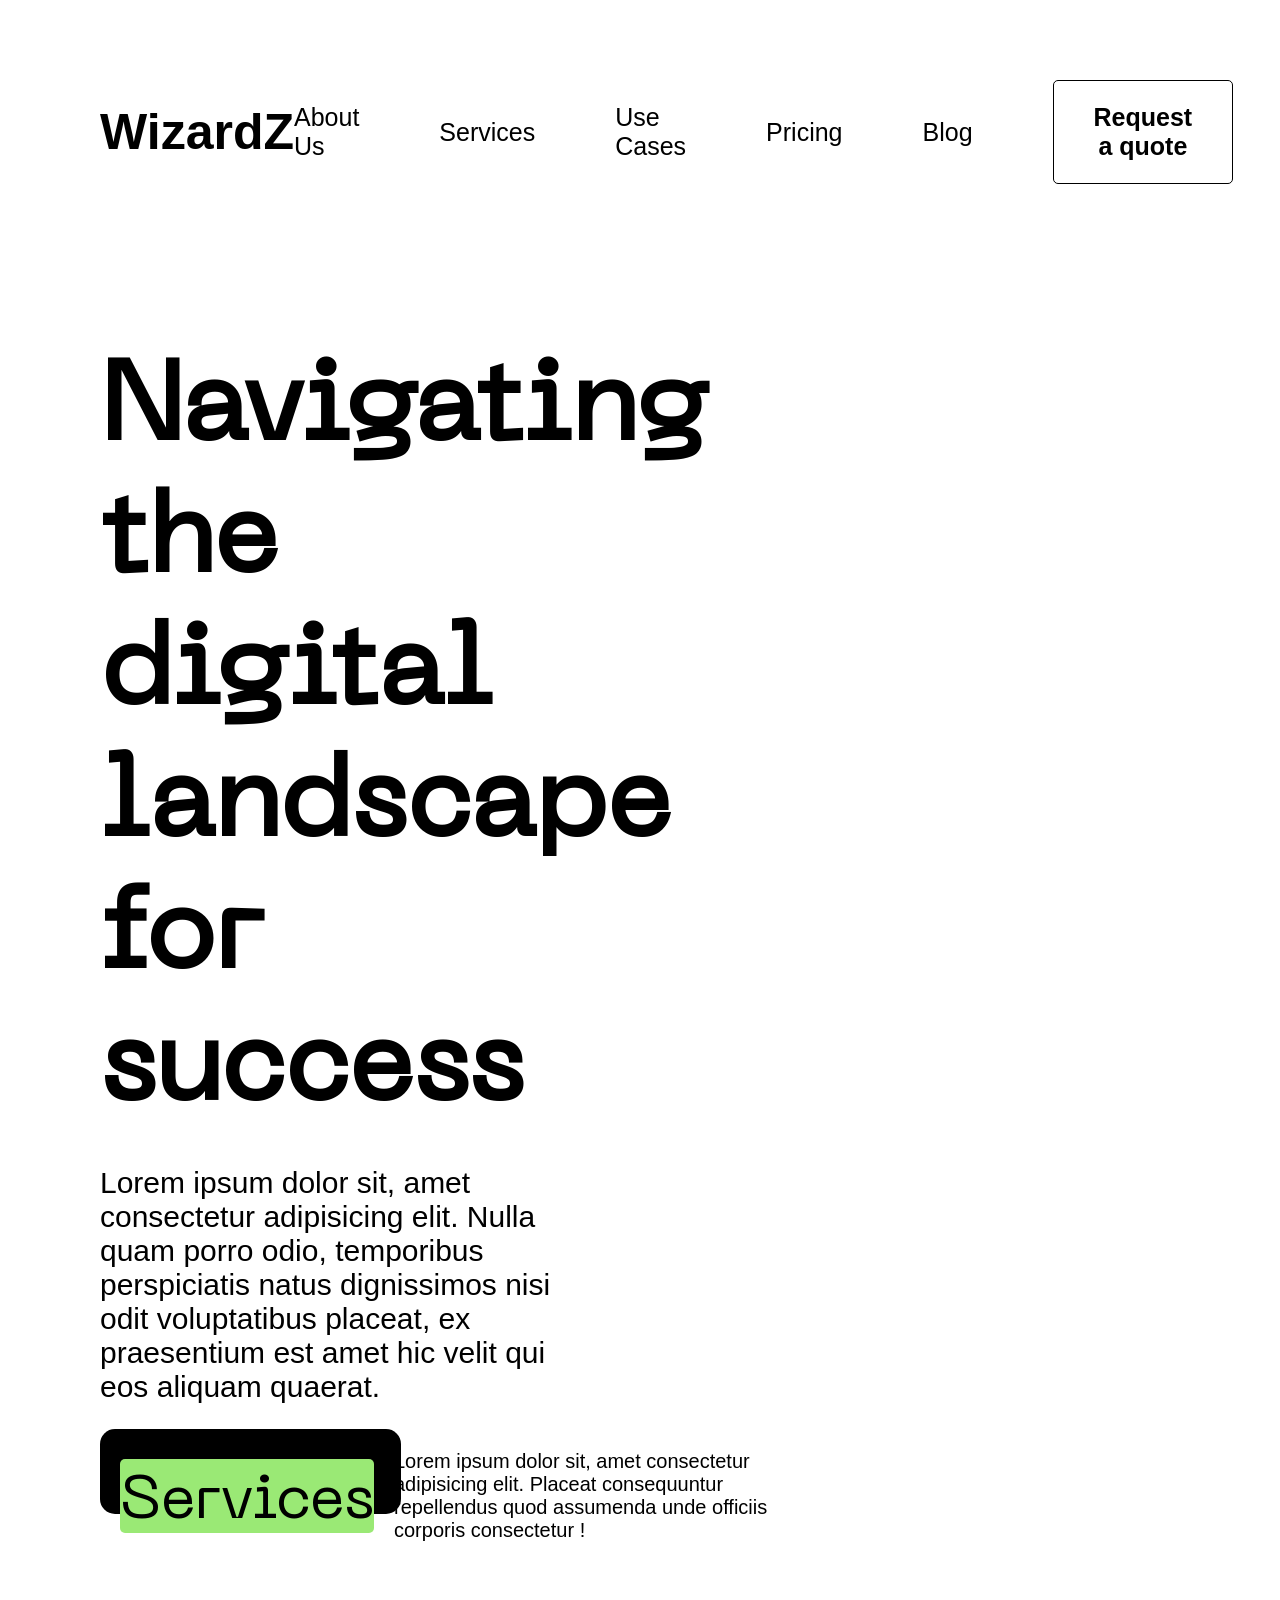
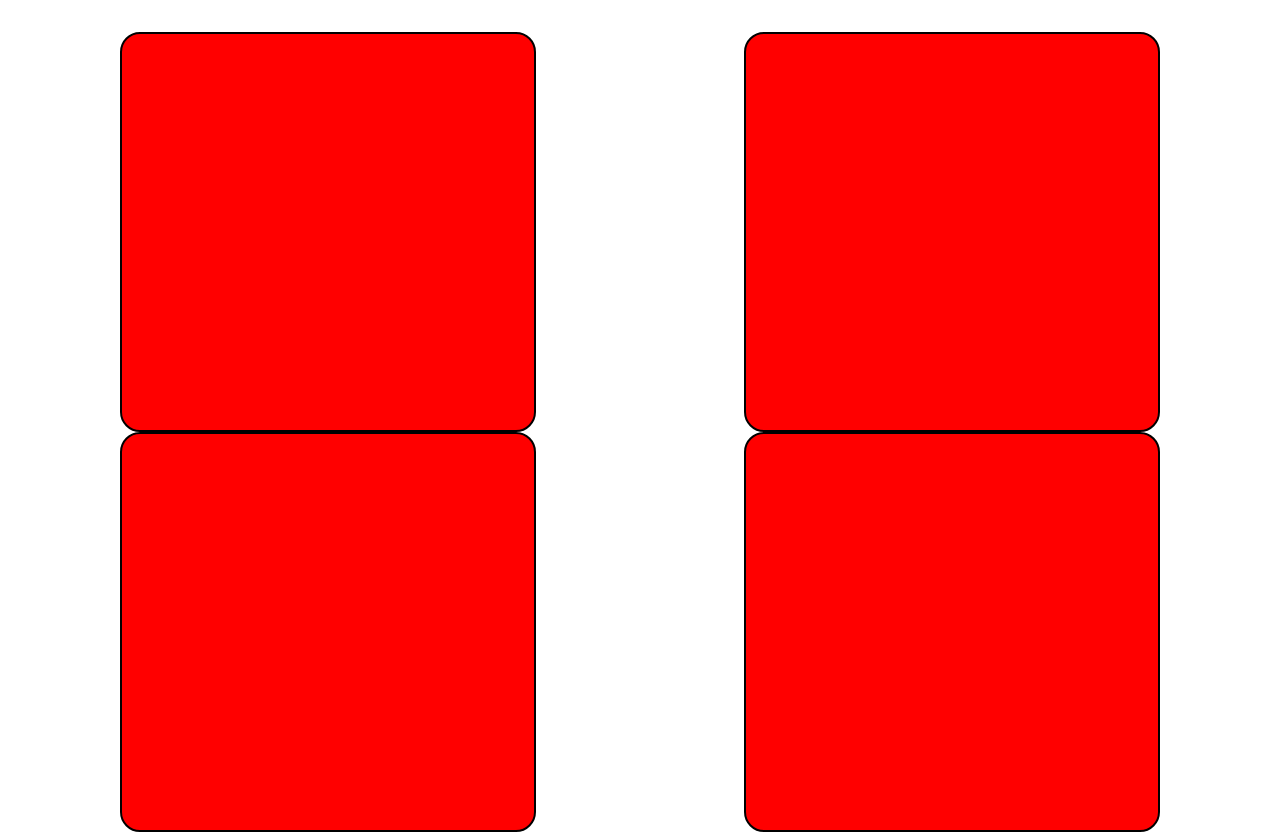
==== 1.html @ 75bb9f53 "Started" ====
<!DOCTYPE html>
<html lang="en">
<head>
    <meta charset="UTF-8">
    <meta name="viewport" content="width=device-width, initial-scale=1.0">
    <link rel="stylesheet" href="style.css">
    <title>Document</title>
    <link
    href="https://cdn.jsdelivr.net/npm/remixicon@4.5.0/fonts/remixicon.css"
    rel="stylesheet"
/> 
</head>
<body>

<section class="section1"> 
    <nav>
        <h1><i class="ri-gemini-fill"></i>WizardZ</h1>
        <div class="part2">
            <h4>About Us</h4>
            <h4>Services</h4>
            <h4>Use Cases </h4>
            <h4>Pricing</h4>
            <h4>Blog</h4>
             <button>Request a quote</button>
        </div>
    </nav>
    <div class="center">
        <div class="center-part1">
            <h1>Navigating the digital landscape for success </h1>
            <p>Lorem ipsum dolor sit, amet consectetur adipisicing elit. Nulla quam porro odio, temporibus perspiciatis natus dignissimos nisi odit voluptatibus placeat, ex praesentium est amet hic velit qui eos aliquam quaerat.

            </p>
            <button>Book a Consultant</button>
        </div>
        <div class="center-part2">
            <img src="https://positivus-kadence.netlify.app/wp-content/uploads/2025/06/home-hero-illustration.webp" alt="">
        </div>
    </div>
<div class="section1bottom">
<img src="https://cdn.freebiesupply.com/images/large/2x/amazon-logo-black-transparent.png" alt="">
<img src="https://images.seeklogo.com/logo-png/27/1/dribbble-logo-png_seeklogo-273044.png" alt="">
<img src="https://www.mac-group.com/wp-content/uploads/2018/02/Hubspot.png" alt="">
<img src="https://encrypted-tbn0.gstatic.com/images?q=tbn:ANd9GcQSivzWA2YknrGRt6tbAa8IoKfS2W2LXWnd7w&s" alt="">
<img src="https://upload.wikimedia.org/wikipedia/commons/7/7a/Logonetflix.png" alt="">
<img src="https://encrypted-tbn0.gstatic.com/images?q=tbn:ANd9GcQbNVWzd6LY-lbJu1dzAuueLZ5ENBaBoduBSg&s" alt="">
</div>
  
</section>

<section class="section2">
    <div class="services">
        <h3>Services</h3>
        <p>Lorem ipsum dolor sit, amet consectetur adipisicing elit. Placeat consequuntur repellendus quod assumenda unde officiis corporis consectetur !
        </p>
    </div>

    <div class="container">
        
        <div class="elem"></div>
        <div class="elem"></div>
        <div class="elem"></div>
        <div class="elem"></div>
    </div>
</section>




    

<script src="https://cdnjs.cloudflare.com/ajax/libs/gsap/3.13.0/gsap.min.js" integrity="sha512-NcZdtrT77bJr4STcmsGAESr06BYGE8woZdSdEgqnpyqac7sugNO+Tr4bGwGF3MsnEkGKhU2KL2xh6Ec+BqsaHA==" crossorigin="anonymous" referrerpolicy="no-referrer"></script>  

<script src="script.js"></script>
</body>
</html>
---- style.css ----
@font-face {
    font-family: japan;
    src: url(./3856NeueMachina.woff2);
}

*{
    margin: 0;
    padding: 0;
    box-sizing: border-box;
    font-family: 'Gill Sans', 'Gill Sans MT', Calibri, 'Trebuchet MS', sans-serif;
}
html,body{
    height: 100%;
    width: 100%;
}


section{
    height: 100%;
    width: 100%;
    position: relative;
}

nav{
    display: flex;
    justify-content: space-between;
    align-items: center;
    padding: 80px 100px;
}
.part2{
    display: flex;
    gap: 80px;
    align-items: center;
    justify-content: center;
}


nav h1{
    font-size: 50px ;
    
}

nav h4{
    font-size: 25px;
    font-weight: 500;


}

nav button{
    padding: 22px 40px;
    font-size: 25px;
    font-weight: 600;
    border-radius: 5px;
    border: 1px solid #000;
    background-color: transparent;
     
}

.center{
    padding: 70px 100px;
    height: 80%;
    width: 100%;
    display: flex;
}

.center-part1{
  
    height: 100%;
    width: 44%;
}


.center-part1 h1{
    font-size: 110px;
    font-family: japan;
    line-height: 1.2;
}

.center-part1 p{
    font-size: 30px;
   width: 95%;
   margin-top: 40px;
   margin-bottom: 25px;

}

.center-part1 button{
    background-color: black;
    color: #fff;
    border-radius: 15px;
    padding: 28px 40px;
    font-size: 25px;
    font-weight: 600;
    border: none;
}

.center-part2{
    height: 100%;
    width: 56%;
    position: relative;
}

.section1bottom{
    display: flex;
    align-items: center;
    justify-content: space-between;
    padding: 300px 120px;
}

.section1bottom img{
    height: 60px;
     
}

.section2 .services{
    align-items: center;
    display: flex;
    padding: 50px 120px;
    justify-content: flex-start;
    gap: 20px;
    margin-top: 500px;
}

.services h3{
background-color: #9AE975;
font-weight: 500;

border-radius: 5px;
font-size: 60px;
font-family: japan;
}
.services p{
    width: 40%;
    font-size: 20px;
    font-weight: 500;
}

.container{
    
    height: 80%;
    width: 100%;
    padding: 40px 120px;
    display: flex;
     justify-content: space-between;
    flex-wrap: wrap;
       
}

.elem{
    flex-shrink: 0;
    height: 400px;
    width: 40%;
    background-color:red;
    border-radius: 20px;
    border: 2px solid #000;
}
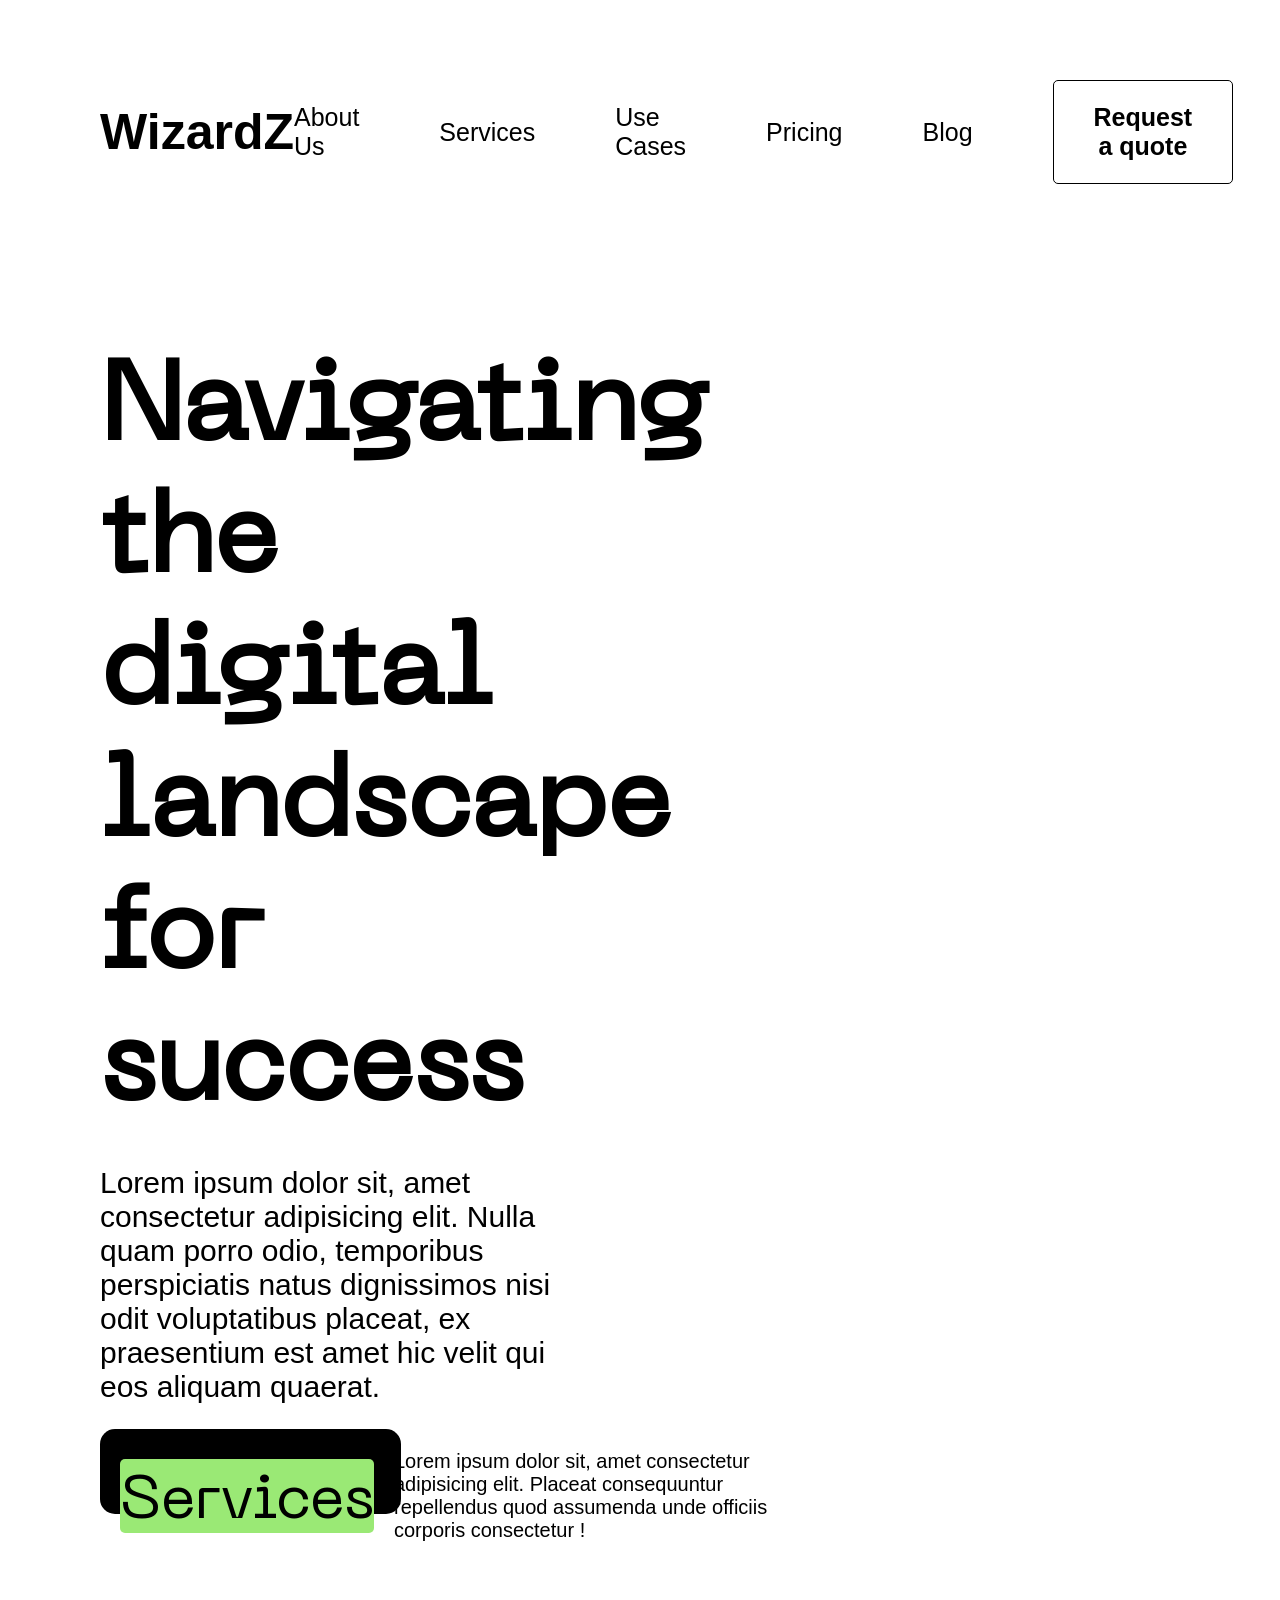
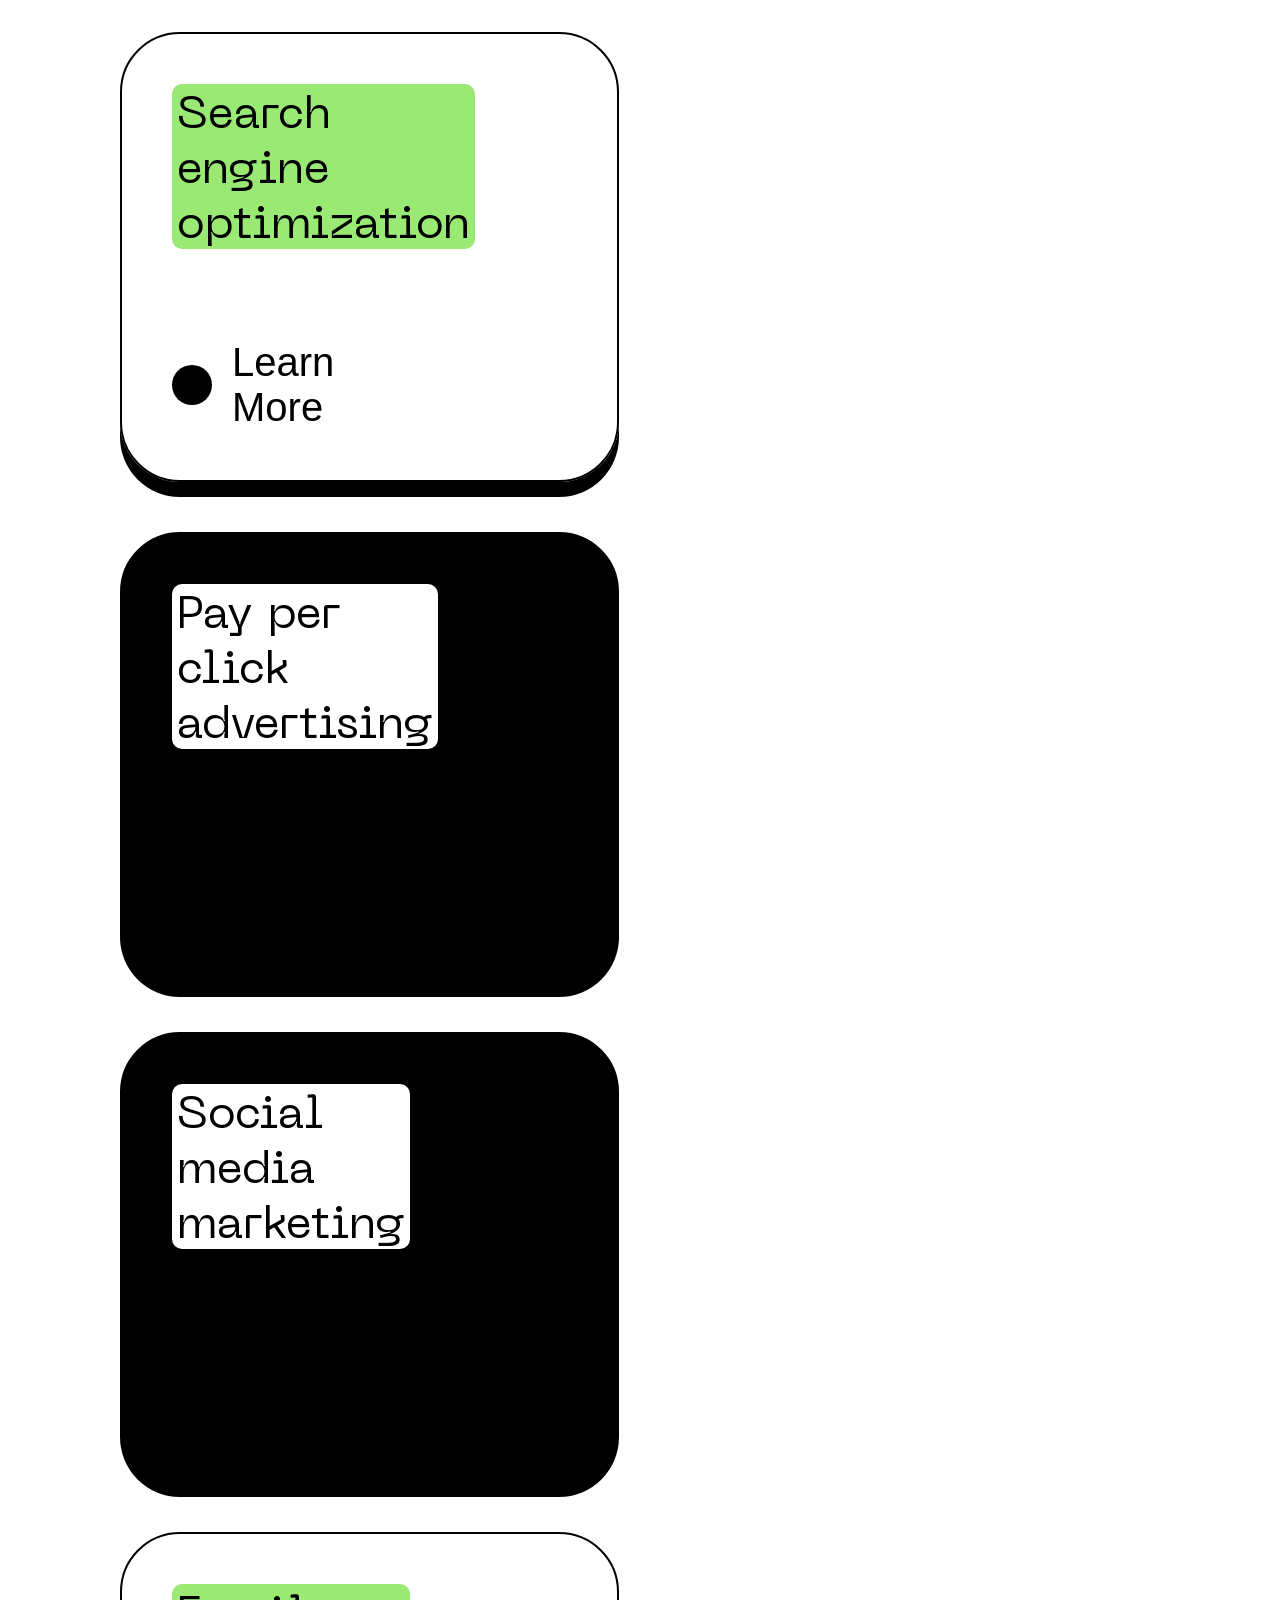
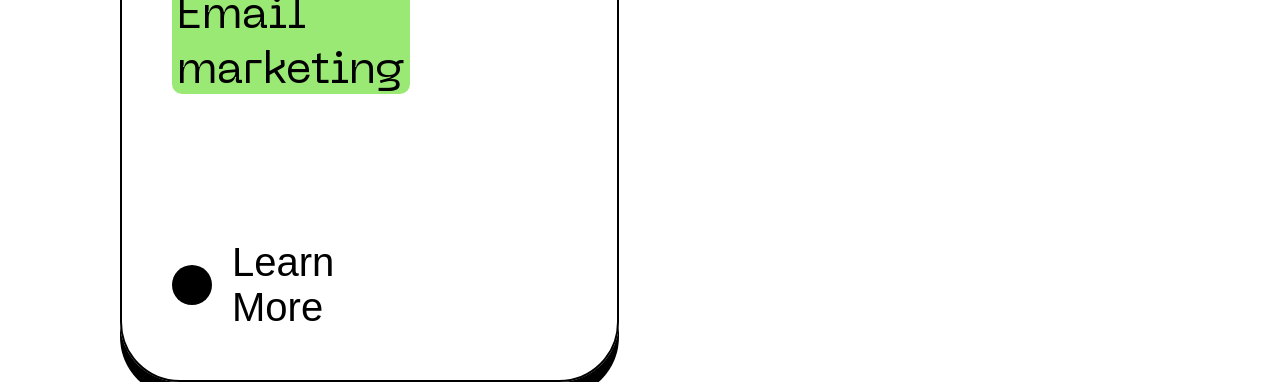
==== commit ceaccbe7: "GSAP CDN" ====
--- a/1.html
+++ b/1.html
@@ -56,19 +56,54 @@
 
     <div class="container">
         
-        <div class="elem"></div>
-        <div class="elem"></div>
-        <div class="elem"></div>
-        <div class="elem"></div>
+        <div class="elem line1 ">
+           
+            <div class="elem-part1">
+                 <h2>Search engine optimization</h2>
+                <h4><i class="ri-arrow-right-up-line"></i>Learn More</h4>
+            </div>
+            <div class="elem-part2 ">
+                <img src="https://positivus-kadence.netlify.app/wp-content/uploads/2025/06/home-hero-illustration.webp" alt="">
+            </div>
+        </div>
+        <div class="elem black line1">
+            
+             <div class="elem-part1">
+                <h2>Pay per click advertising</h2>
+                <h4><i class="ri-arrow-right-up-line"></i>Learn More</h4>
+            </div>
+            <div class="elem-part2 ">
+                <img src="https://positivus-kadence.netlify.app/wp-content/uploads/2025/06/home-hero-illustration.webp" alt="">
+            </div>
+        </div>
+        <div class="elem black line2">
+    
+              <div class="elem-part1">
+                <h2>Social media marketing</h2>
+                <h4><i class="ri-arrow-right-up-line"></i>Learn More</h4>
+            </div>
+            <div class="elem-part2 ">
+                <img src="https://positivus-kadence.netlify.app/wp-content/uploads/2025/06/home-hero-illustration.webp" alt="">
+            </div>
+            
+        </div>
+
+        <div class="elem line2">
+          
+            <div class="elem-part1">
+                 <h2>Email marketing</h2>
+                <h4><i class="ri-arrow-right-up-line"></i>Learn More</h4>
+            </div>
+            <div class="elem-part2 ">
+                <img src="https://positivus-kadence.netlify.app/wp-content/uploads/2025/06/home-hero-illustration.webp" alt="">
+            </div>
+        </div>
     </div>
 </section>
 
+<script src="https://cdnjs.cloudflare.com/ajax/libs/gsap/3.13.0/gsap.min.js" integrity="sha512-NcZdtrT77bJr4STcmsGAESr06BYGE8woZdSdEgqnpyqac7sugNO+Tr4bGwGF3MsnEkGKhU2KL2xh6Ec+BqsaHA==" crossorigin="anonymous" referrerpolicy="no-referrer"></script>
 
-
-
-    
-
-<script src="https://cdnjs.cloudflare.com/ajax/libs/gsap/3.13.0/gsap.min.js" integrity="sha512-NcZdtrT77bJr4STcmsGAESr06BYGE8woZdSdEgqnpyqac7sugNO+Tr4bGwGF3MsnEkGKhU2KL2xh6Ec+BqsaHA==" crossorigin="anonymous" referrerpolicy="no-referrer"></script>  
+<script src="https://cdnjs.cloudflare.com/ajax/libs/gsap/3.13.0/ScrollTrigger.min.js" integrity="sha512-P2IDYZfqSwjcSjX0BKeNhwRUH8zRPGlgcWl5n6gBLzdi4Y5/0O4zaXrtO4K9TZK6Hn1BenYpKowuCavNandERg==" crossorigin="anonymous" referrerpolicy="no-referrer"></script>
 
 <script src="script.js"></script>
 </body>
--- a/style.css
+++ b/style.css
@@ -139,20 +139,78 @@
 
 .container{
     
-    height: 80%;
+    height: 86%;
     width: 100%;
     padding: 40px 120px;
     display: flex;
      justify-content: space-between;
     flex-wrap: wrap;
-       
+    gap: 50px;
 }
 
 .elem{
     flex-shrink: 0;
-    height: 400px;
-    width: 40%;
-    background-color:red;
-    border-radius: 20px;
+    height: 450px;
+    width: 48%;
+    
+    border-radius: 60px;
     border: 2px solid #000;
+    box-shadow: 0px 15px 0px black;
+    padding: 50px;
+    display: flex;
+
+}
+
+
+.elem-part1{
+    width: 50%;
+    height: 100%;
+    display: flex;
+    align-items: flex-start;
+    justify-content: space-between;
+    flex-direction: column;
+}
+
+.elem-part2{
+    height: 100%;
+    width: 50%;
+} 
+ 
+.elem-part2 img{
+    height: 100%;
+    padding: 20px ;
+}
+
+.elem-part1 h2{
+    font-size: 45px;
+    background-color: #9AE975;
+    font-weight: 500;
+    font-family: japan;
+    width: fit-content;
+    padding: 0px 5px;
+     border-radius: 10px;
+}
+
+.elem-part1 h4{
+    display: flex;
+    align-items: center;
+    font-size: 40px;
+    font-weight: 500;
+    gap: 20px;
+   
+}
+
+.elem-part1 h4 i {
+    padding:20px ;
+    background-color: black;
+    color: #fff;
+    border-radius: 50%;
+}
+
+.black {
+    background-color: black;
+    
+}
+.black h2{
+    background-color: #fff;
 }
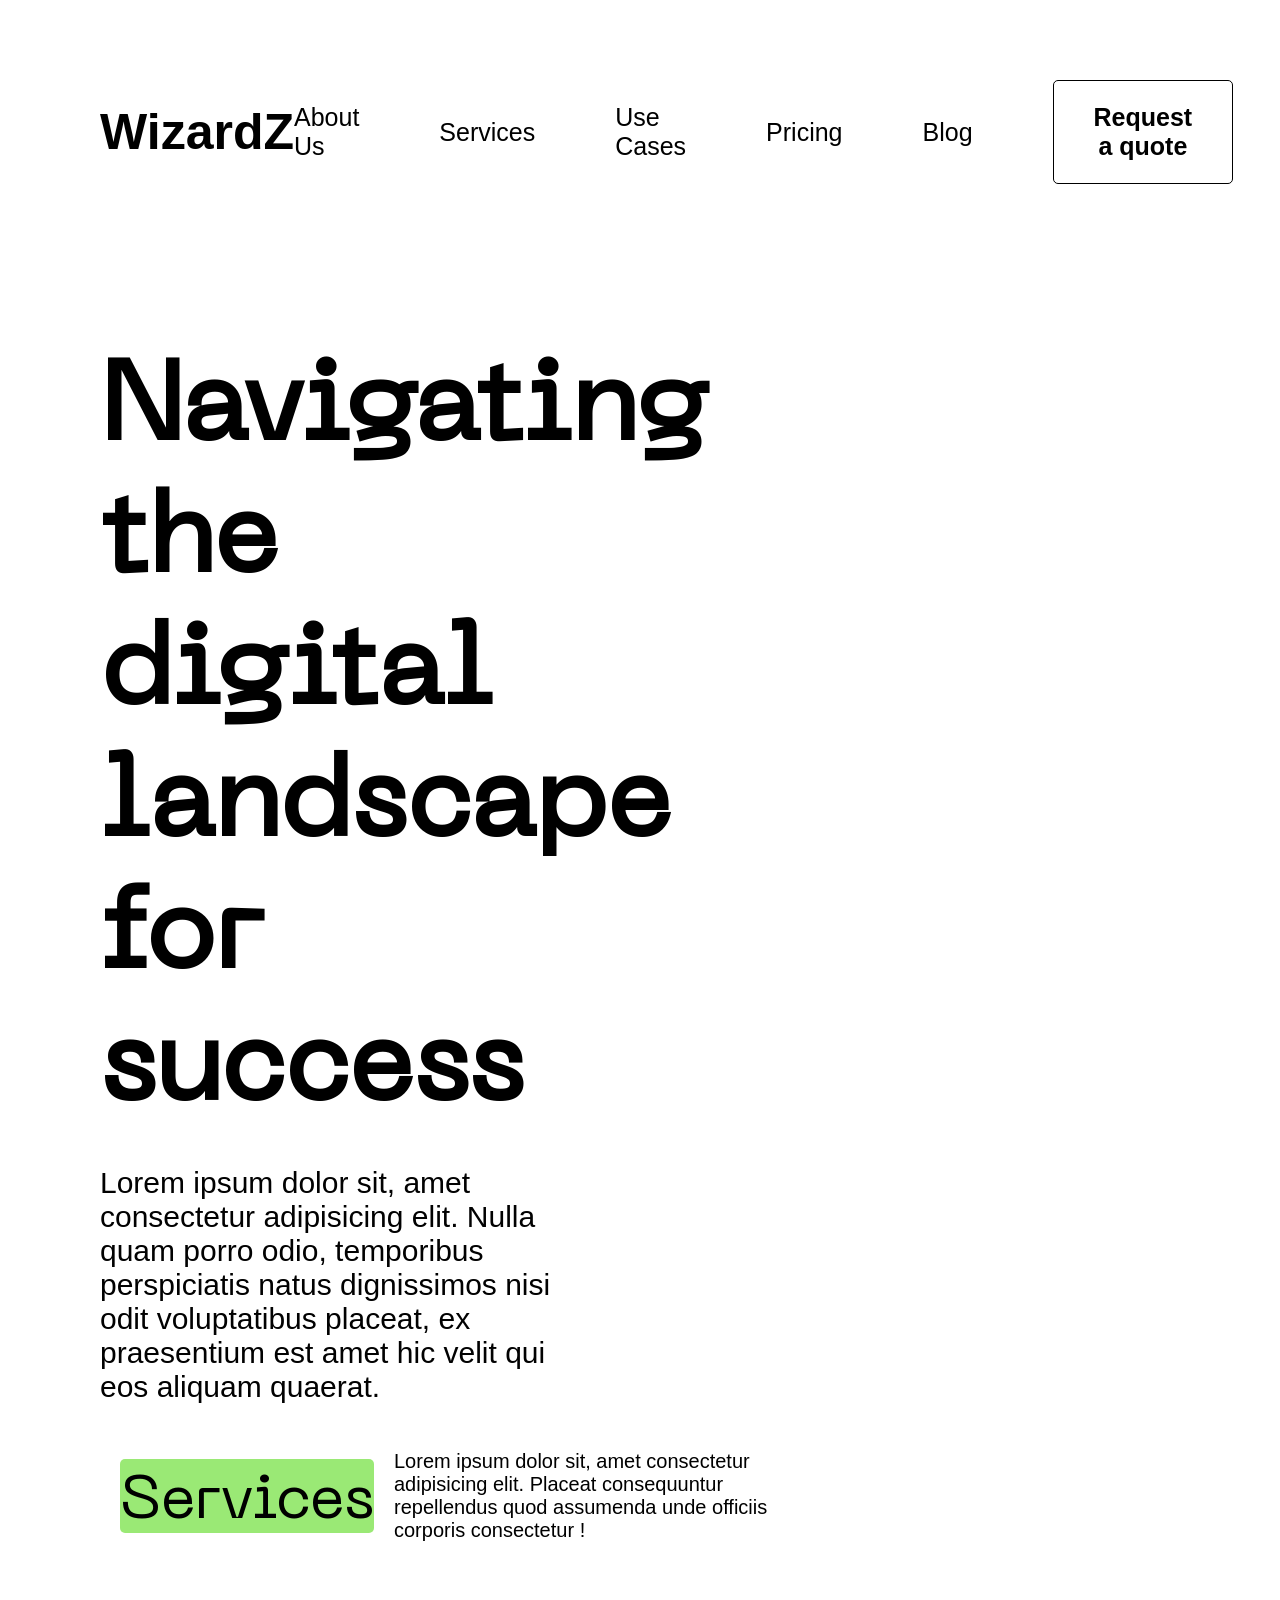
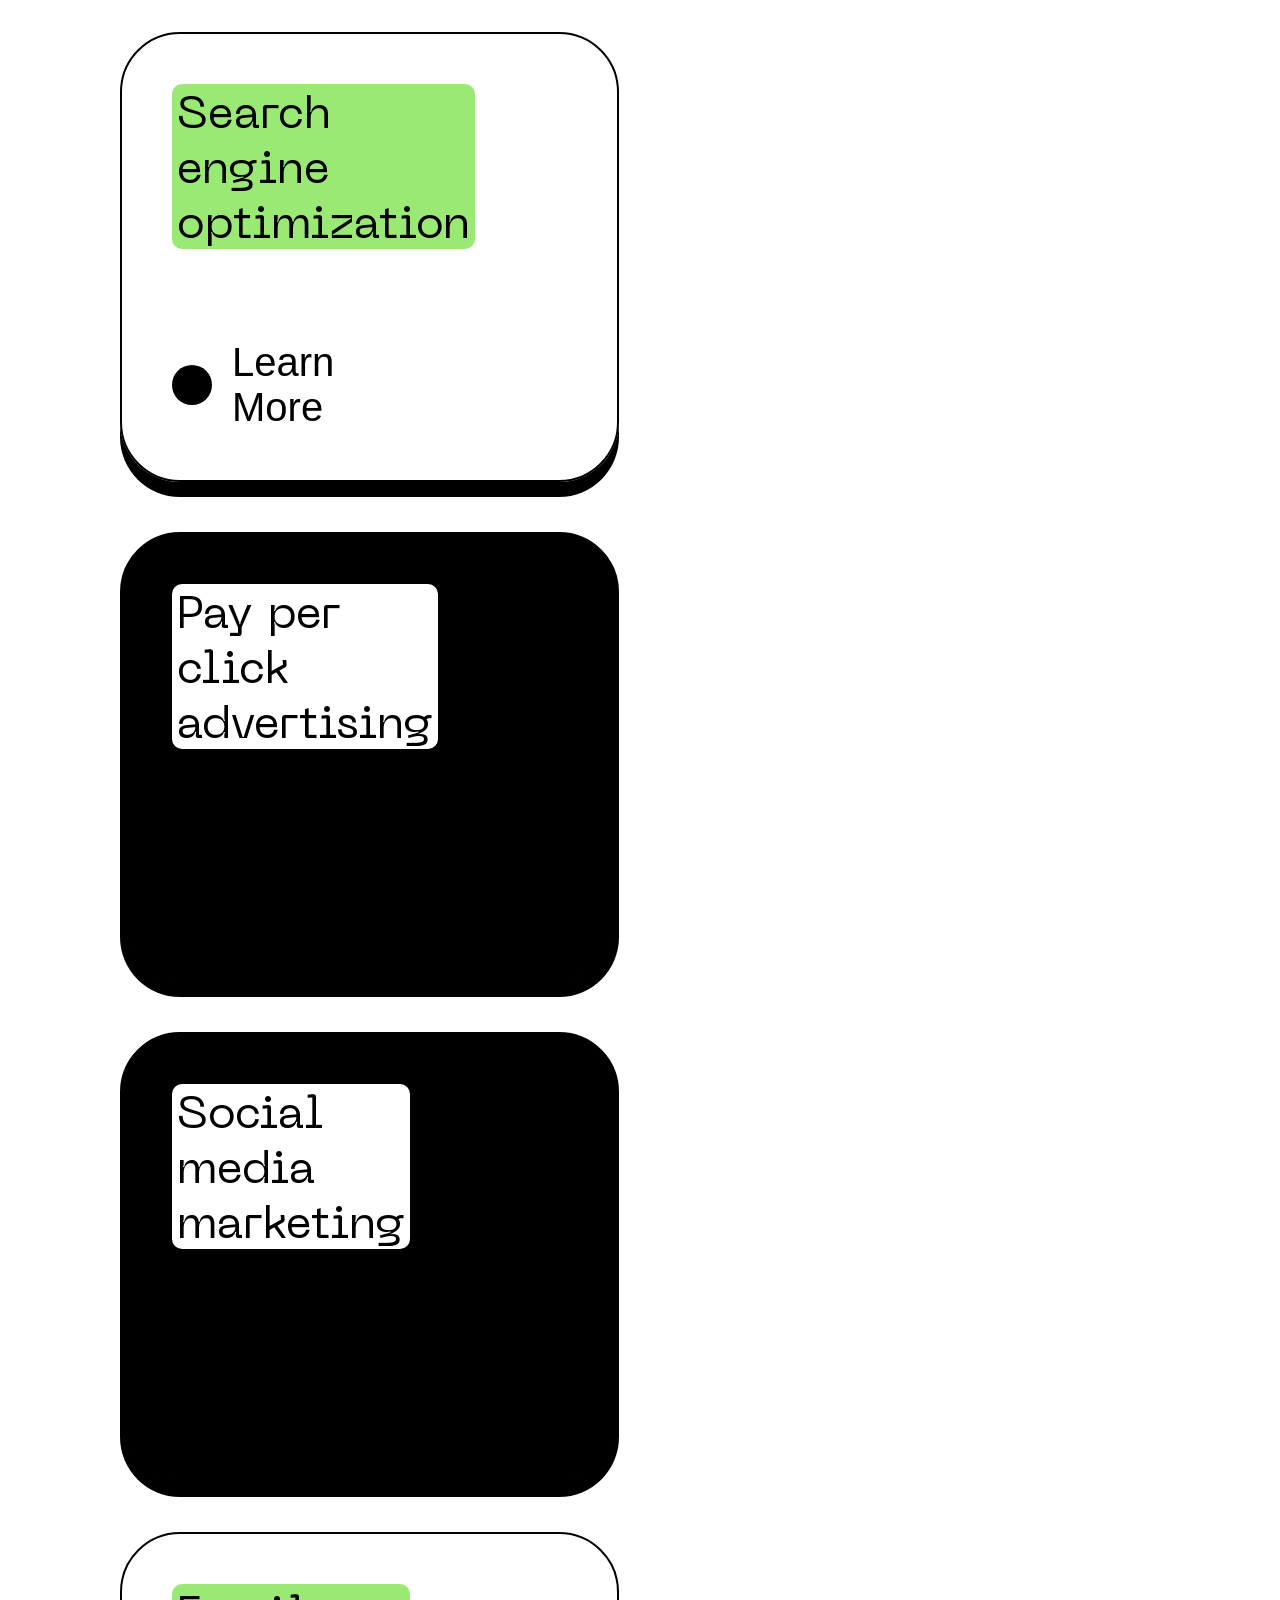
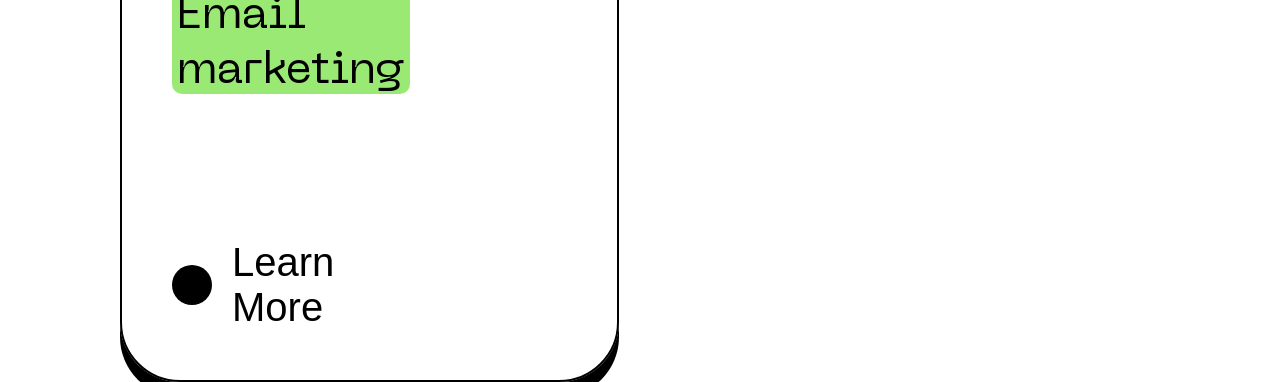
==== commit bc9281ef: "Problem" ====
--- a/1.html
+++ b/1.html
@@ -56,7 +56,7 @@
 
     <div class="container">
         
-        <div class="elem line1 ">
+        <div class="elem line1 left ">
            
             <div class="elem-part1">
                  <h2>Search engine optimization</h2>
@@ -66,7 +66,7 @@
                 <img src="https://positivus-kadence.netlify.app/wp-content/uploads/2025/06/home-hero-illustration.webp" alt="">
             </div>
         </div>
-        <div class="elem black line1">
+        <div class="elem black line1 right">
             
              <div class="elem-part1">
                 <h2>Pay per click advertising</h2>
@@ -76,7 +76,7 @@
                 <img src="https://positivus-kadence.netlify.app/wp-content/uploads/2025/06/home-hero-illustration.webp" alt="">
             </div>
         </div>
-        <div class="elem black line2">
+        <div class="elem black line2 left">
     
               <div class="elem-part1">
                 <h2>Social media marketing</h2>
@@ -88,7 +88,7 @@
             
         </div>
 
-        <div class="elem line2">
+        <div class="elem line2 right">
           
             <div class="elem-part1">
                  <h2>Email marketing</h2>
